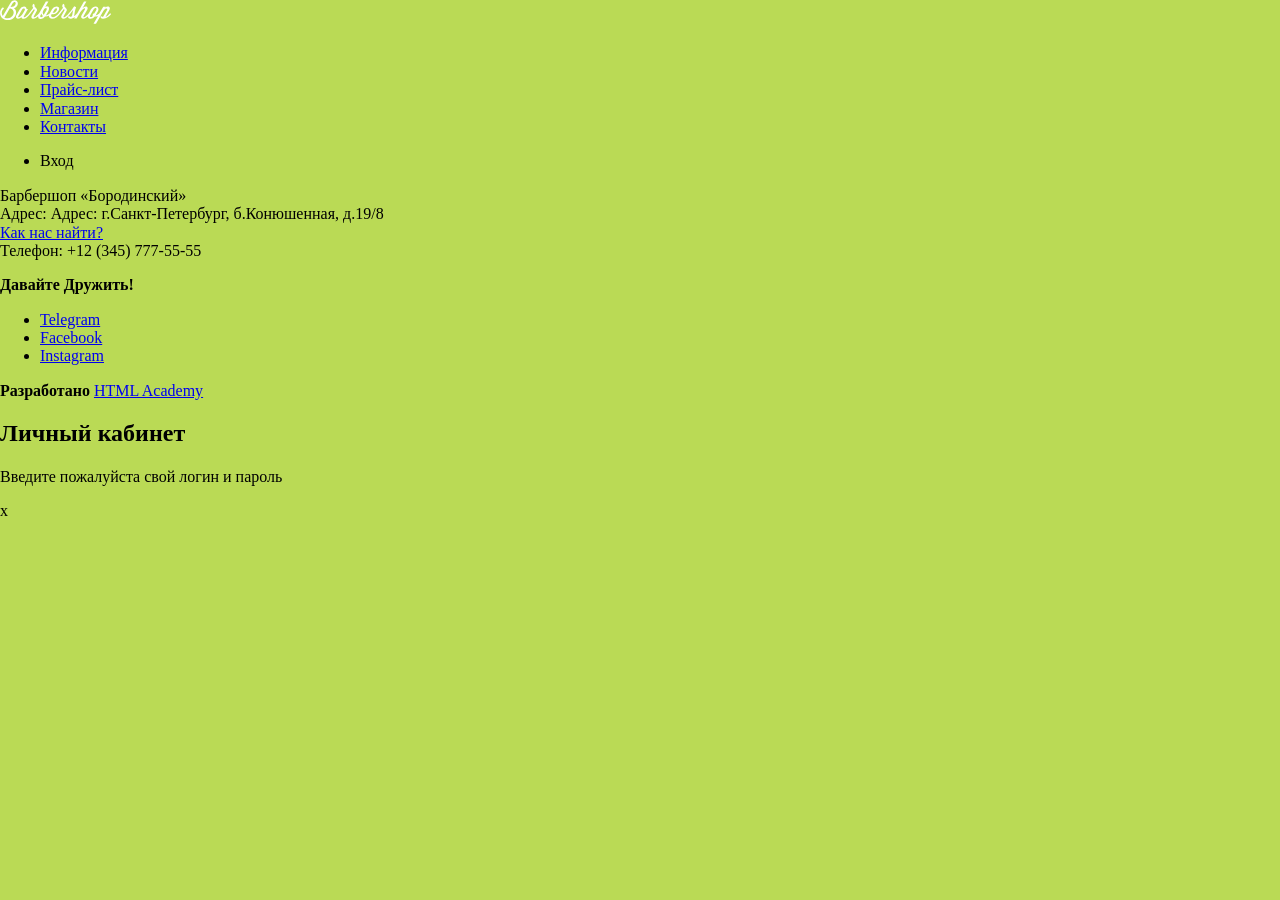
==== catalog-item.html @ aff57265 "Create catalog-item page: add main header & main footer" ====
<!DOCTYPE html>
<html lang="en">

<head>
  <meta charset="UTF-8">
  <meta name="viewport" content="width=device-width, initial-scale=1.0">
  <meta http-equiv="X-UA-Compatible" content="ie=edge">
  <title>Барбершоп Бородинский</title>
  <link rel="stylesheet" href="css/normalize.min.css">
  <link rel="stylesheet" href="css/style.css">
</head>

<body>
  <header class="main-header">
    <nav class="main-navigation">
      <a class="main-header-logo" href="index.html">
        <img src="img/logo.svg" width="111" height="24" alt="Логотип барбершопа «Бородинский»">
      </a>
      <ul class="site-navigation">
        <li>
          <a href="info.html">Информация</a>
        </li>
        <li>
          <a href="news.html">Новости</a>
        </li>
        <li>
          <a href="price.html">Прайс-лист</a>
        </li>
        <li>
          <a class="site-navigation-current" href="catalog.html">Магазин</a>
        </li>
        <li>
          <a href="contacts.html">Контакты</a>
        </li>
      </ul>
      <ul class="user-navigation">
        <li class="login-link">Вход</li>
      </ul>
    </nav>

  </header>

  <footer class="main-footer">
    <p class="footer-contacts">
      Барбершоп «Бородинский»
      <br> Адрес: Адрес: г.Санкт-Петербург, б.Конюшенная, д.19/8
      <br>
      <a href="map.html">Как нас найти?</a>
      <br> Телефон: +12 (345) 777-55-55
    </p>
    <div class="footer-social">
      <b>Давайте Дружить!</b>
      <ul>
        <li>
          <a class="social-button" href="#">Telegram</a>
        </li>
        <li>
          <a class="social-button" href="#">Facebook</a>
        </li>
        <li>
          <a class="social-button" href="#">Instagram</a>
        </li>
      </ul>
    </div>
    <p class="footer-copyright">
      <b>Разработано</b>
      <a class="button" href="https://htmlacademy.ru">HTML Academy</a>
    </p>
  </footer>

  <section class="modal modal-login">
    <h2>Личный кабинет</h2>
    <p>Введите пожалуйста свой логин и пароль</p>
    <!-- TODO form -->
    <span class="modal-close">x</span>
  </section>


</body>

</html>
---- css/style.css ----
body {
  background: #bada55;
}

.visually-hidden {
  display: none;
}
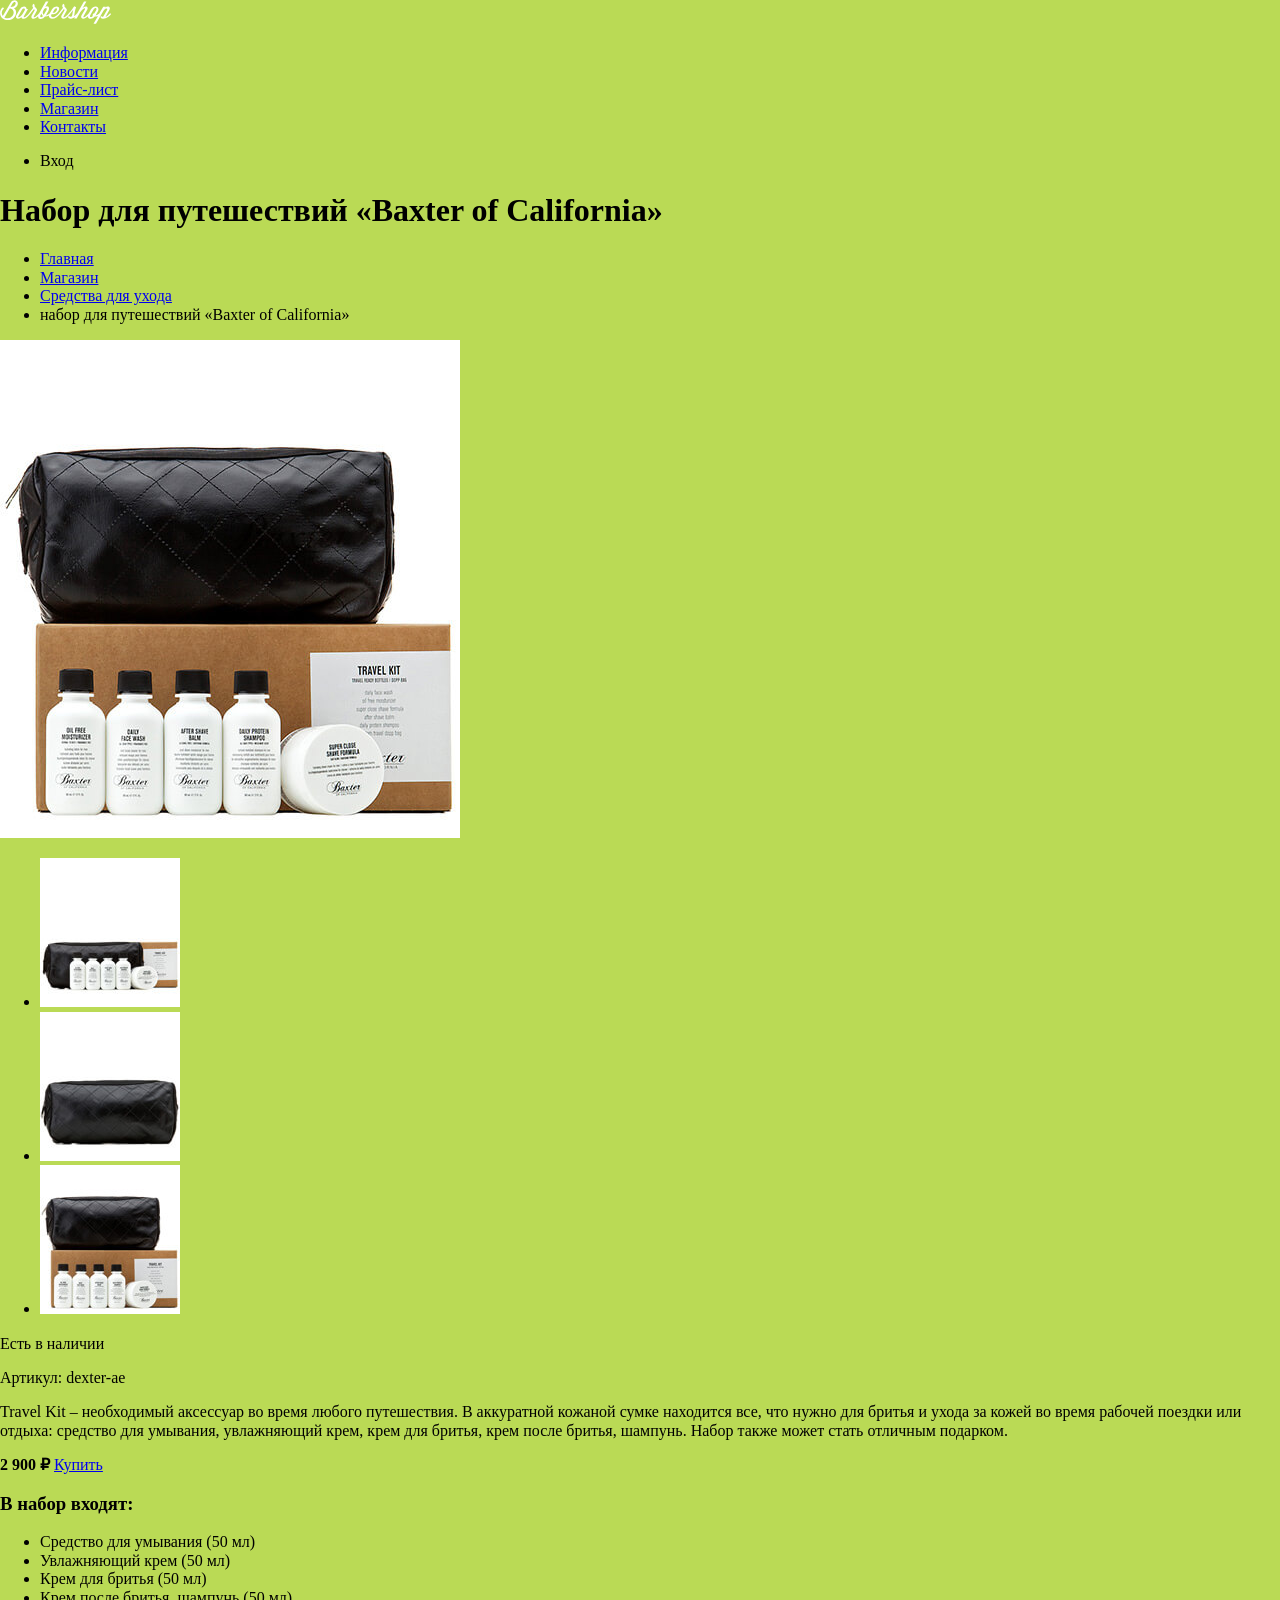
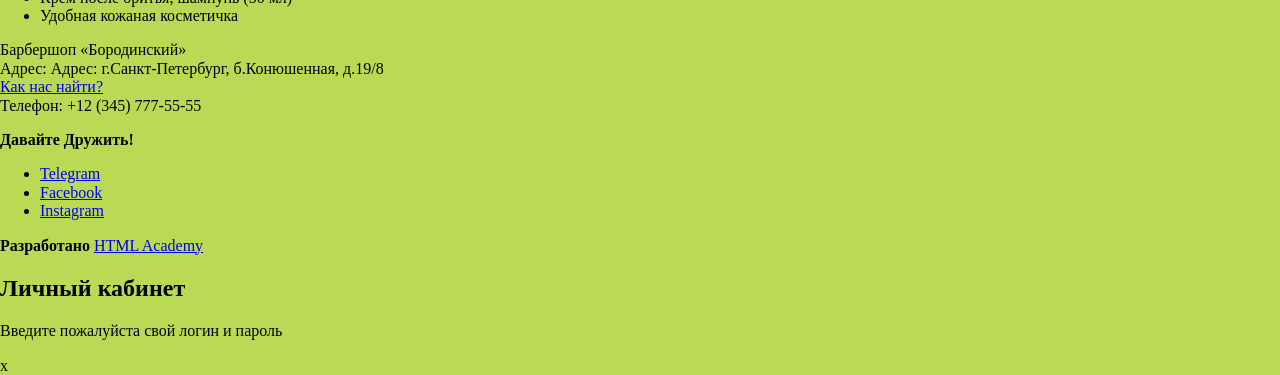
==== commit f310a905: "Create sections: breadcrumbs, product-photos, product-info" ====
--- a/catalog-item.html
+++ b/catalog-item.html
@@ -40,6 +40,63 @@
 
   </header>
 
+  <main class="container">
+    <h1 class="page-title">Набор для путешествий «Baxter of California»</h1>
+    <ul class="breadcrumbs">
+      <li>
+        <a href="index.html">Главная</a>
+      </li>
+      <li>
+        <a href="#">Магазин</a>
+      </li>
+      <li>
+        <a href="#">Средства для ухода</a>
+      </li>
+      <li class="breadcrumbs-current">
+        набор для путешествий «Baxter of California»
+      </li>
+    </ul>
+
+    <section class="product-photos">
+      <h2 class="visually-hidden">Изображения товара</h2>
+      <p class="product-photo-full">
+        <img src="img/product-big.jpg" width="460" height="498" alt="Фото всего набора">
+      </p>
+      <ul class="product-photo-preview">
+        <li>
+          <img src="img/product-small-1.jpg" width="140" height="149" alt="Фото анфас">
+        </li>
+        <li>
+          <img src="img/product-small-2.jpg" width="140" height="149" alt="Фото в профиль">
+        </li>
+        <li>
+          <img src="img/product-small-3.jpg" width="140" height="149" alt="Фото отдельной части">
+        </li>
+      </ul>
+    </section>
+
+    <section class="product-info">
+      <h2 class="visually-hidden">Описание товара</h2>
+      <p class="product-avalability">Есть в наличии</p>
+      <p class="product-articul">Артикул: dexter-ae</p>
+      <p class="product-text">Travel Kit – необходимый аксессуар во время любого путешествия. В аккуратной кожаной сумке находится все, что нужно
+        для бритья и ухода за кожей во время рабочей поездки или отдыха: средство для умывания, увлажняющий крем, крем для
+        бритья, крем после бритья, шампунь. Набор также может стать отличным подарком.</p>
+      <p class="product-price"></p>
+      <b>2 900 ₽</b>
+      <a class="button" href="#">Купить</a>
+      <h3>В набор входят:</h3>
+      <ul>
+        <li>Средство для умывания (50 мл)</li>
+        <li>Увлажняющий крем (50 мл)</li>
+        <li>Крем для бритья (50 мл)</li>
+        <li>Крем после бритья, шампунь (50 мл)</li>
+        <li>Удобная кожаная косметичка</li>
+      </ul>
+    </section>
+
+  </main>
+
   <footer class="main-footer">
     <p class="footer-contacts">
       Барбершоп «Бородинский»
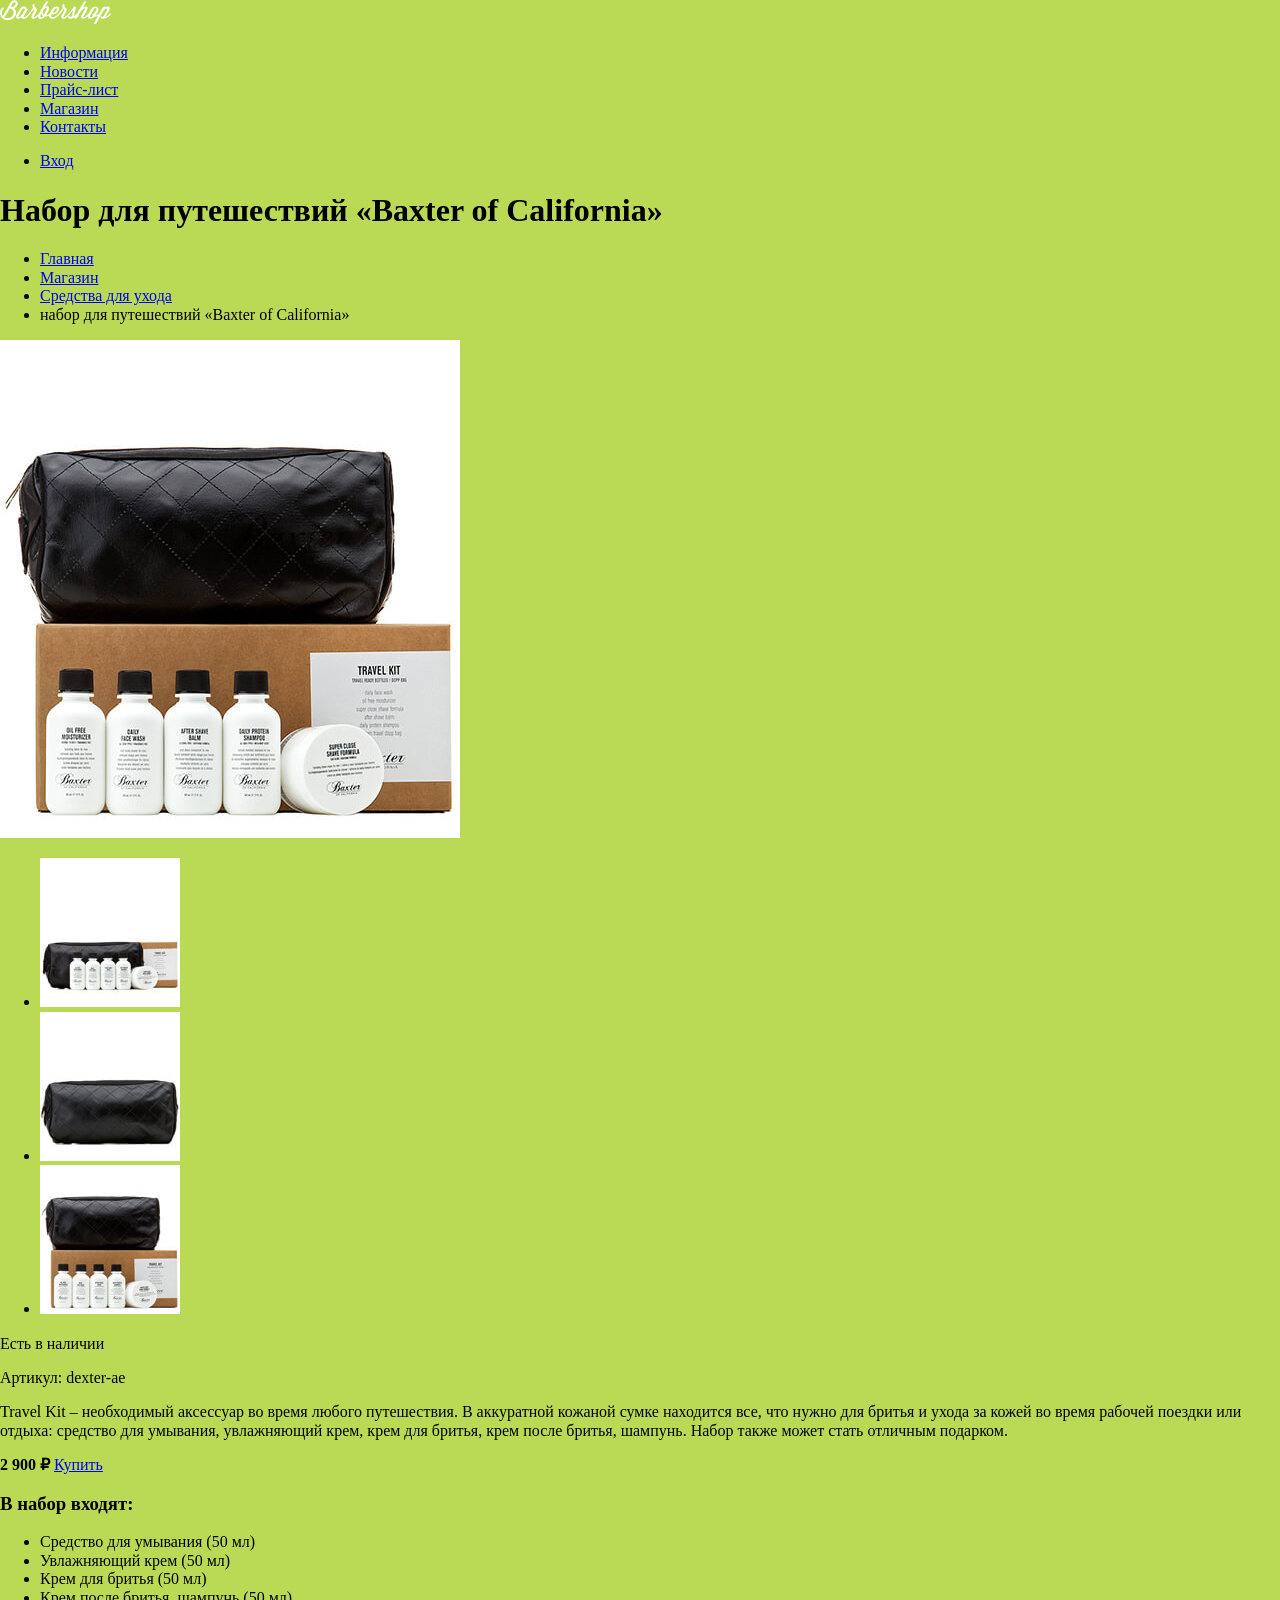
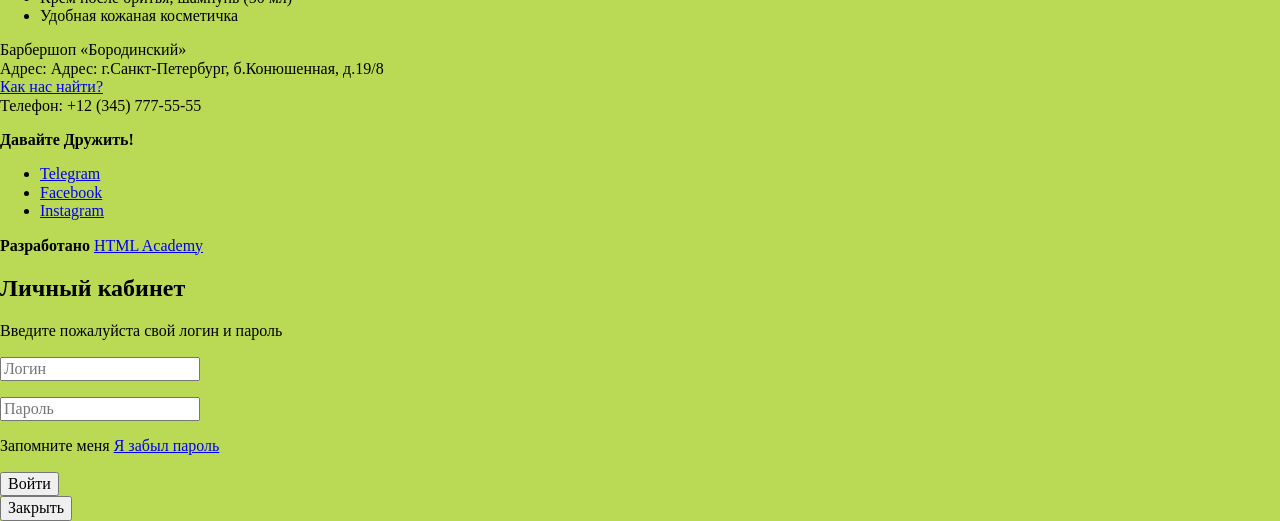
==== commit 7f6cf24f: "Create appointment-form, modal-login form Add user login-link, change modal-close button, change gal" ====
--- a/catalog-item.html
+++ b/catalog-item.html
@@ -34,7 +34,9 @@
         </li>
       </ul>
       <ul class="user-navigation">
-        <li class="login-link">Вход</li>
+        <li class="login-link">
+          <a href="login.html" class="login-link">Вход</a>
+        </li>
       </ul>
     </nav>
 
@@ -82,9 +84,10 @@
       <p class="product-text">Travel Kit – необходимый аксессуар во время любого путешествия. В аккуратной кожаной сумке находится все, что нужно
         для бритья и ухода за кожей во время рабочей поездки или отдыха: средство для умывания, увлажняющий крем, крем для
         бритья, крем после бритья, шампунь. Набор также может стать отличным подарком.</p>
-      <p class="product-price"></p>
-      <b>2 900 ₽</b>
-      <a class="button" href="#">Купить</a>
+      <p class="product-price">
+        <b>2 900 ₽</b>
+        <a class="button" href="#">Купить</a>
+      </p>
       <h3>В набор входят:</h3>
       <ul>
         <li>Средство для умывания (50 мл)</li>
@@ -128,8 +131,26 @@
   <section class="modal modal-login">
     <h2>Личный кабинет</h2>
     <p>Введите пожалуйста свой логин и пароль</p>
-    <!-- TODO form -->
-    <span class="modal-close">x</span>
+    <form class="login-form" action="https://echo.htmlacademy.ru" method="POST">
+      <p>
+        <label class="visually-hidden" for="user-login">Логин</label>
+        <input class="login-icon__user" id="user-login" type="text" name="login" placeholder="Логин">
+      </p>
+      <p>
+        <label class="visually-hidden" for="user-password">Пароль</label>
+        <input class="login-icon__password" id="user-password" type="password" name="password" placeholder="Пароль">
+      </p>
+      <p class="login-password__info">
+        <label class="login-checkbox">
+          <input class="visually-hidden" type="checkbox" name="remember">
+          <span class="checkbox-indicator"></span>
+          Запомните меня
+        </label>
+        <a class="restore" href="#">Я забыл пароль</a>
+      </p>
+      <button class="button" type="submit">Войти</button>
+    </form>
+    <button class="modal-close" type="button">Закрыть</button>
   </section>
 
 
--- a/css/style.css
+++ b/css/style.css
@@ -3,5 +3,12 @@
 }
 
 .visually-hidden {
-  display: none;
+  position: absolute;
+  width: 1px;
+  height: 1px;
+  margin: -1px;
+  padding: 0;
+  border: 0;
+  clip: rect(0 0 0 0);
+  overflow: hidden;
 }
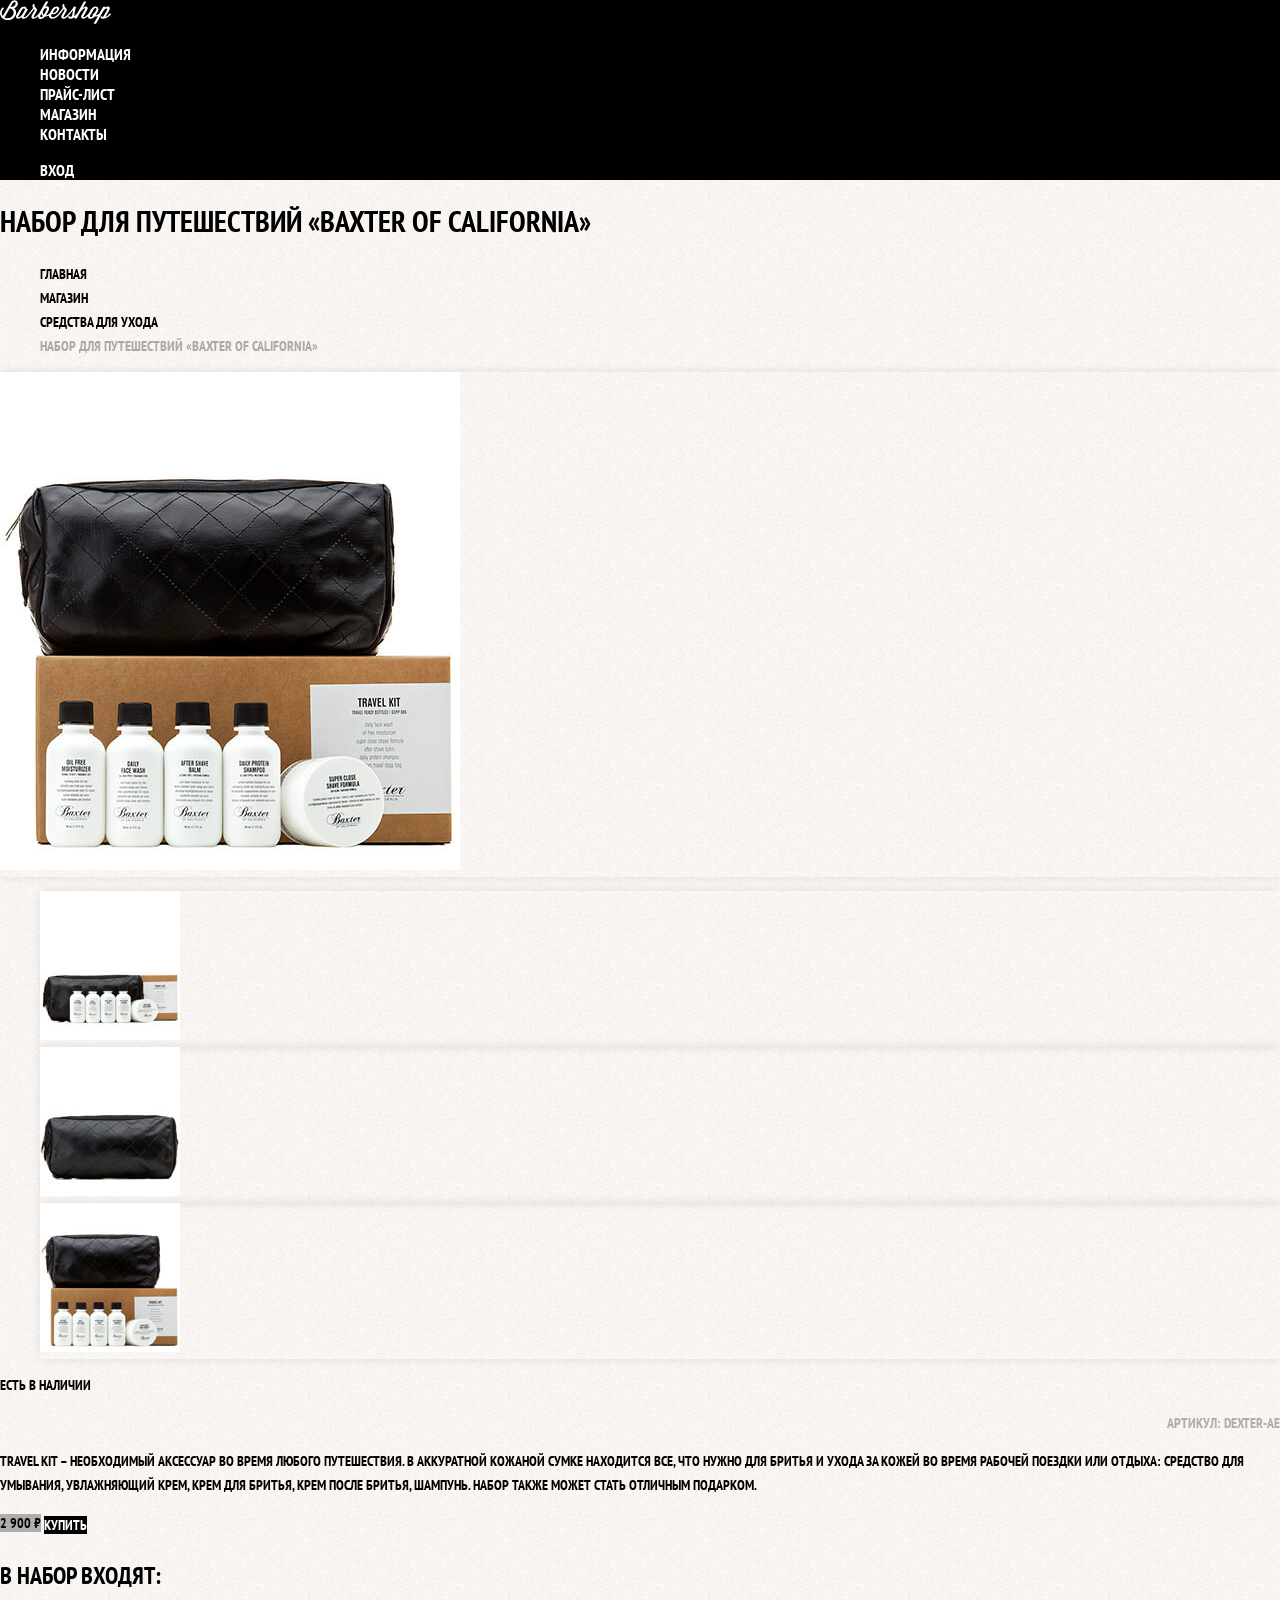
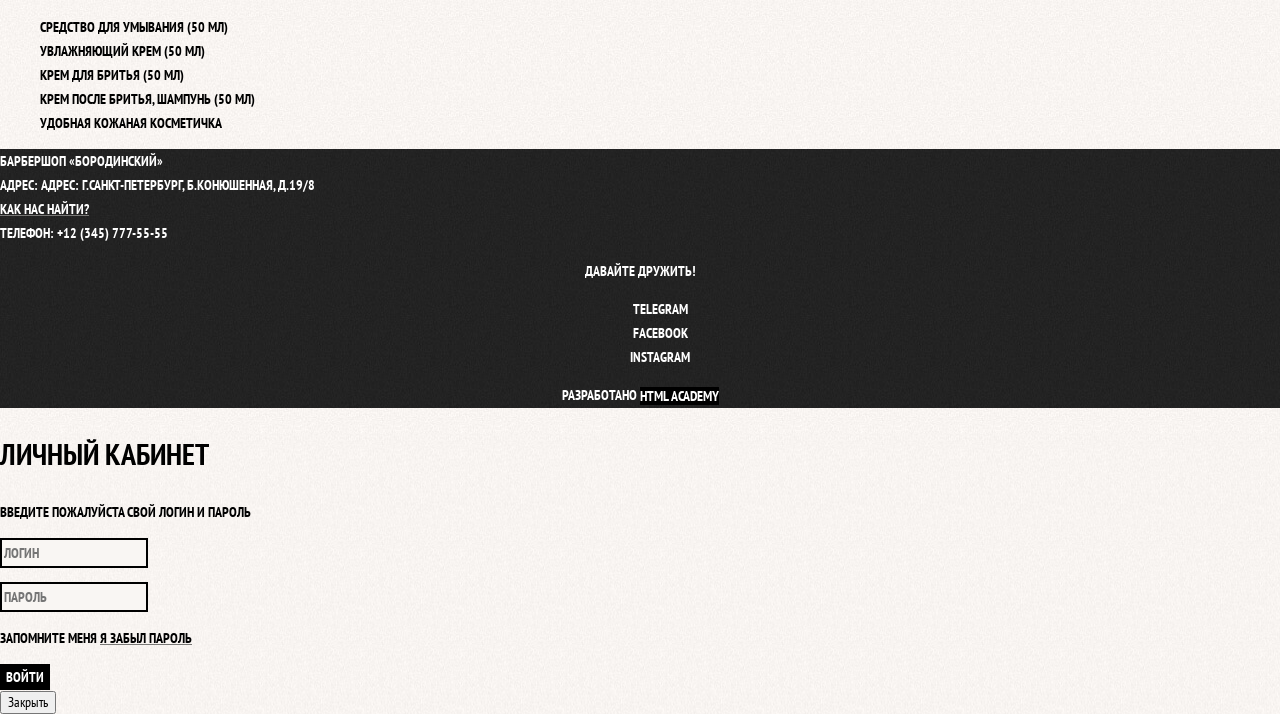
==== commit 1dfb384a: "Add style to item page: font, background" ====
--- a/catalog-item.html
+++ b/catalog-item.html
@@ -6,11 +6,12 @@
   <meta name="viewport" content="width=device-width, initial-scale=1.0">
   <meta http-equiv="X-UA-Compatible" content="ie=edge">
   <title>Барбершоп Бородинский</title>
+  <link href="https://fonts.googleapis.com/css?family=PT+Sans+Narrow:400,700&amp;subset=cyrillic" rel="stylesheet">
   <link rel="stylesheet" href="css/normalize.min.css">
   <link rel="stylesheet" href="css/style.css">
 </head>
 
-<body>
+<body class="inner-page">
   <header class="main-header">
     <nav class="main-navigation">
       <a class="main-header-logo" href="index.html">
@@ -61,10 +62,10 @@
 
     <section class="product-photos">
       <h2 class="visually-hidden">Изображения товара</h2>
-      <p class="product-photo-full">
+      <p class="product-photo__full">
         <img src="img/product-big.jpg" width="460" height="498" alt="Фото всего набора">
       </p>
-      <ul class="product-photo-preview">
+      <ul class="product-photo__preview">
         <li>
           <img src="img/product-small-1.jpg" width="140" height="149" alt="Фото анфас">
         </li>
--- a/css/style.css
+++ b/css/style.css
@@ -1,5 +1,342 @@
 body {
-  background: #bada55;
+  margin: 0;
+  padding: 0;
+  font-family: "PT Sans Narrow", Arial, sans-serif;
+  font-size: 14px;
+  line-height: 24px;
+  font-weight: 700;
+  color: #ffffff;
+  text-transform: uppercase;
+  background-color: #000000;
+  background-image: url(/img/bg.jpg);
+  background-position: top center;
+  background-repeat: no-repeat;
+}
+
+.inner-page {
+  color: #000000;
+
+  background-color: #f7f4f1;
+  background-image: url(/img/pattern-light.jpg);
+  background-position: 0 0;
+  background-repeat: repeat;
+}
+
+a {
+  text-decoration: none;
+}
+
+.button {
+  font: inherit;
+  text-align: center;
+  color: #ffffff;
+  vertical-align: middle;
+  text-transform: uppercase;
+  background-color: #000000;
+  border: none;
+}
+
+.button:hover,
+.button:focus,
+.button:active {
+  background-color: #663d15;
+}
+
+.main-navigation {
+  font-size: 16px;
+  line-height: 20px;
+  color: #ffffff;
+  background-color: #000000;
+}
+
+.site-navigation,
+.user-navigation {
+  list-style: none;
+}
+
+.site-navigation a,
+.user-navigation a {
+  color: #ffffff;
+}
+
+.site-navigation a:hover,
+.site-navigation a:focus,
+.user-navigation a:hover,
+.user-navigation a:focus {
+  background-color: #242424;
+}
+
+.features-list {
+  list-style: none;
+  color: #f7f4f1;
+}
+
+.feature-item {
+  text-align: center;
+}
+
+.feature-item h3 {
+  font-size: 30px;
+  line-height: 42px;
+}
+
+.index-column {
+  color: #000000;
+  background-color: #f7f4f1;
+  background-image: url(/img/pattern-light.jpg);
+  background-position: 0 0;
+  background-repeat: repeat;
+}
+
+.index-column h2 {
+  font-size: 30px;
+  line-height: 42px;
+}
+
+.news-list {
+  list-style: none;
+}
+
+.news-item {
+  text-transform: none;
+}
+
+.gallery-content {
+  background-color: #e5e5e5;
+  border: 7px solid #ffffff;
+}
+
+.appointment-item input {
+  font: inherit;
+  background-color: transparent;
+  border: 2px solid #000000;
+}
+
+.appointment-item input:focus {
+  border: 2px solid #663d15;
+}
+
+.page-title {
+  font-size: 30px;
+  line-height: 42px;
+}
+
+.breadcrumbs {
+  list-style: none;
+}
+
+.breadcrumbs a {
+  color: #000000;
+}
+
+.breadcrumbs a:hover,
+.breadcrumbs a:focus {
+  text-decoration: underline;
+}
+
+.breadcrumbs-current {
+  color: #aba9a7;
+}
+
+.filter fieldset {
+  border: none;
+}
+
+.filter legend {
+  font-size: 24px;
+  line-height: 30px;
+}
+
+.filter ul {
+  list-style: none;
+  line-height: 18px;
+}
+
+.filter input:hover + label,
+.filter input:focus + label {
+  color: #663d15;
+}
+
+.filter input:disabled + label {
+  color: #000000;
+  opacity: 0.5;
+}
+
+.catalog-list {
+  list-style: none;
+}
+
+.catalog-item {
+  background-color: #f7f7f7;
+  box-shadow: 0 0 10px rgba(0, 0, 0, 0.1);
+}
+
+.catalog-item:hover {
+  box-shadow: 0 0 10px rgba(0, 0, 0, 0.2);
+}
+
+.catalog-item a {
+  color: #000000;
+}
+
+.catalog-item h3 {
+  font-size: 14px;
+  line-height: 18px;
+}
+
+.catalog-category {
+  text-transform: none;
+}
+
+.catalog-item__price b {
+  font-size: 14px;
+  line-height: 18px;
+  text-align: center;
+  background-color: #e5e5e5;
+}
+
+.catalog-item__price .button {
+  color: #ffffff;
+  line-height: 20px;
+}
+
+.pagination-list {
+  list-style: none;
+}
+
+.pagination-item a {
+  color: #ffffff;
+  background-color: #000000;
+}
+
+.pagination-item a:hover,
+.pagination-item a:focus,
+.pagination-item a:active {
+  background-color: #663d15;
+}
+
+.pagination-item__current a {
+  color: #000000;
+  background-color: #ffffff;
+}
+
+.pagination-item__current a:hover,
+.pagination-item__current a:focus,
+.pagination-item__current a:active {
+  color: #000000;
+  background-color: #ffffff;
+}
+
+.product-photo__preview {
+  list-style: none;
+}
+
+.product-photo__preview li {
+  box-shadow: 0 0 10px rgba(0, 0, 0, 0.1);
+}
+
+.product-photo__full {
+  box-shadow: 0 0 10px rgba(0, 0, 0, 0.1);
+}
+
+.product-articul {
+  text-align: right;
+  color: #aeaeae;
+}
+
+.product-price b {
+  text-align: center;
+  background-color: #aeaeae;
+}
+
+.product-info h3 {
+  font-size: 24px;
+  line-height: 30px;
+}
+
+.product-info ul {
+  list-style: none;
+}
+
+.main-footer {
+  color: #ffffff;
+
+  background-color: #202020;
+  background-image: url(/img/pattern-dark.jpg);
+  background-position: 0 0;
+  background-repeat: repeat;
+}
+
+.footer-contacts a {
+  color: #ffffff;
+  text-decoration: underline;
+  text-decoration-color: #797876;
+}
+
+.footer-social {
+  text-align: center;
+}
+
+.footer-social ul {
+  list-style: none;
+}
+
+.social-button {
+  color: #ffffff;
+}
+
+.footer-copyright {
+  text-align: center;
+}
+
+.footer-copyright .button:hover,
+.footer-copyright .button:focus {
+  color: #000000;
+  background-color: #ffffff;
+}
+
+.modal {
+  color: #000000;
+
+  background-color: #f2efec;
+  background-image: url(/img/pattern-light.jpg);
+  background-position: 0, 0;
+  background-repeat: repeat;
+}
+
+.modal h2 {
+  font-size: 30px;
+  line-height: 42px;
+}
+
+.login-form input[type="text"],
+.login-form input[type="password"] {
+  font: inherit;
+  color: #000000;
+  text-transform: uppercase;
+
+  background-color: #f9f6f3;
+  border: 2px solid #000000;
+}
+
+.login-form input:focus {
+  border-color: #663d15;
+}
+
+.login-checkbox:hover,
+.login-checkbox:focus {
+  color: #663d15;
+}
+
+.restore {
+  color: #000000;
+  text-decoration: underline;
+  text-decoration-color: #797876;
+}
+
+.restore:hover,
+.restore:focus {
+  text-decoration: none;
 }
 
 .visually-hidden {
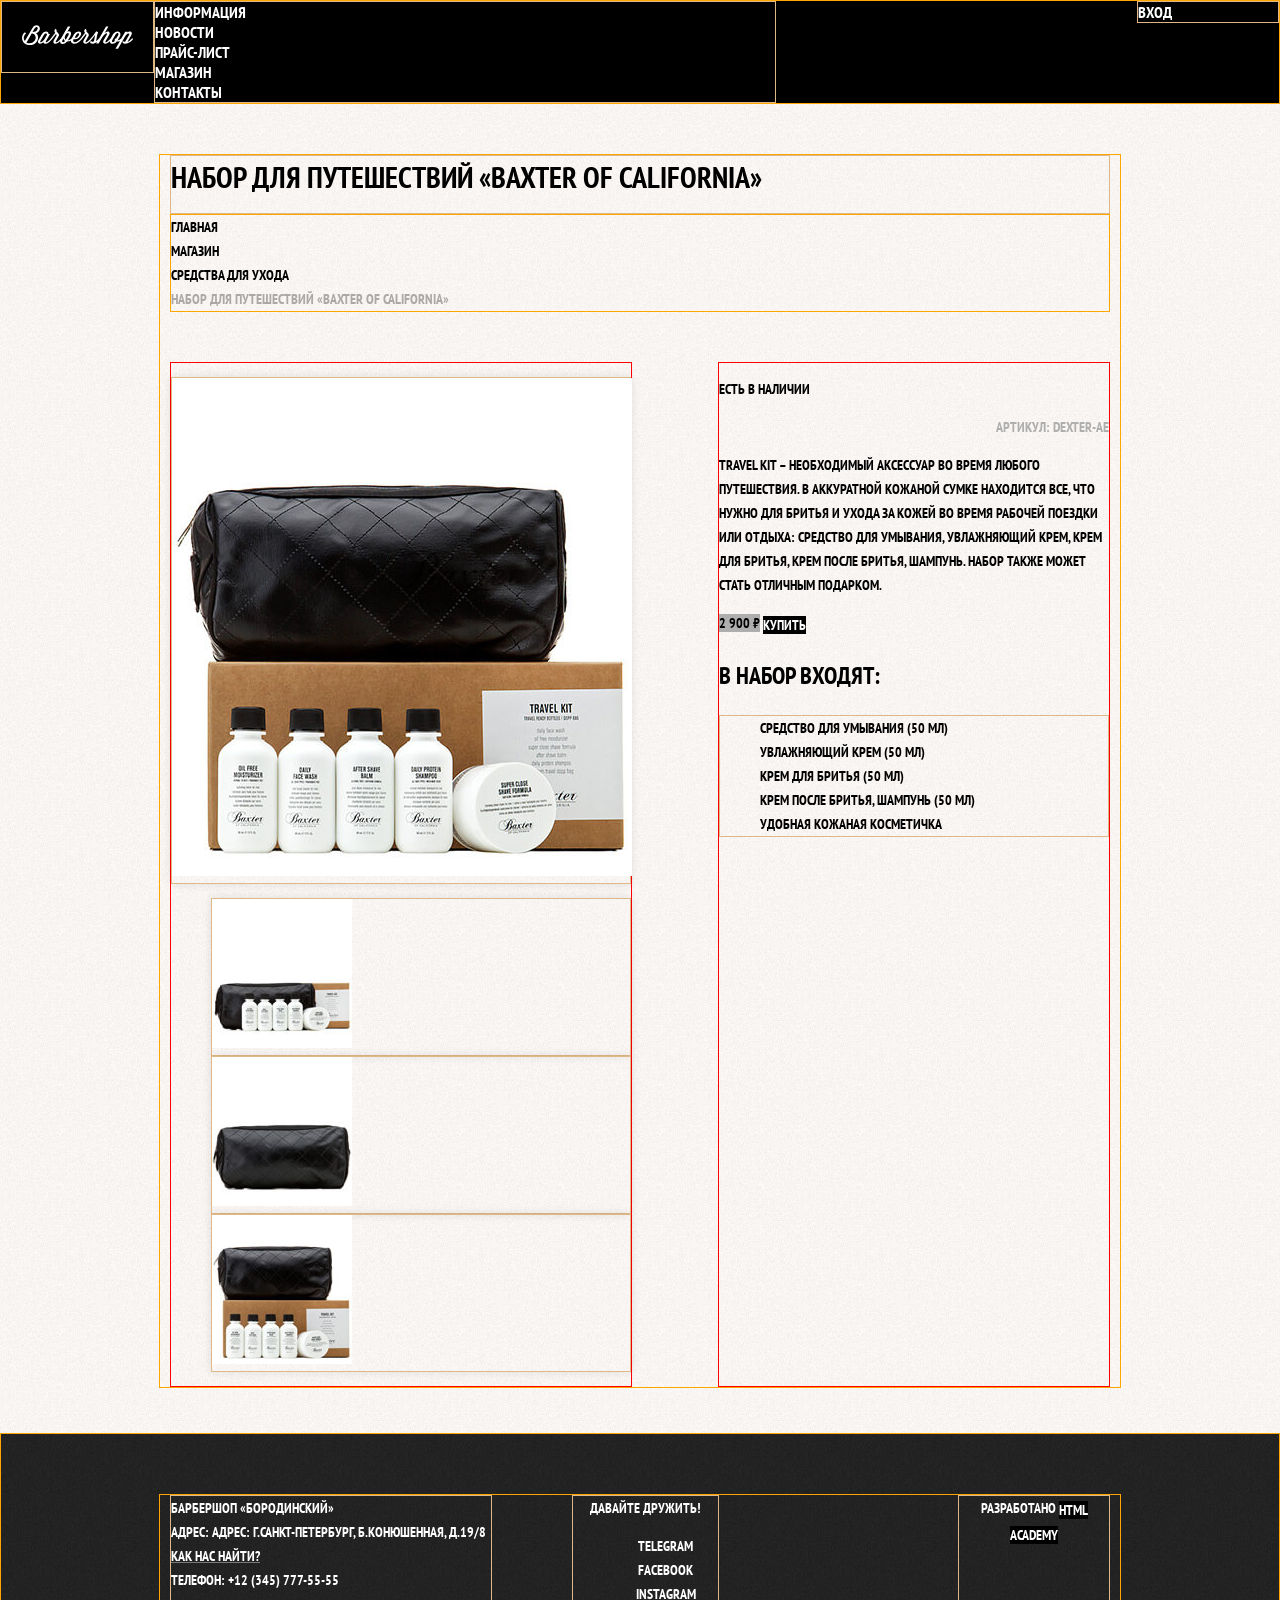
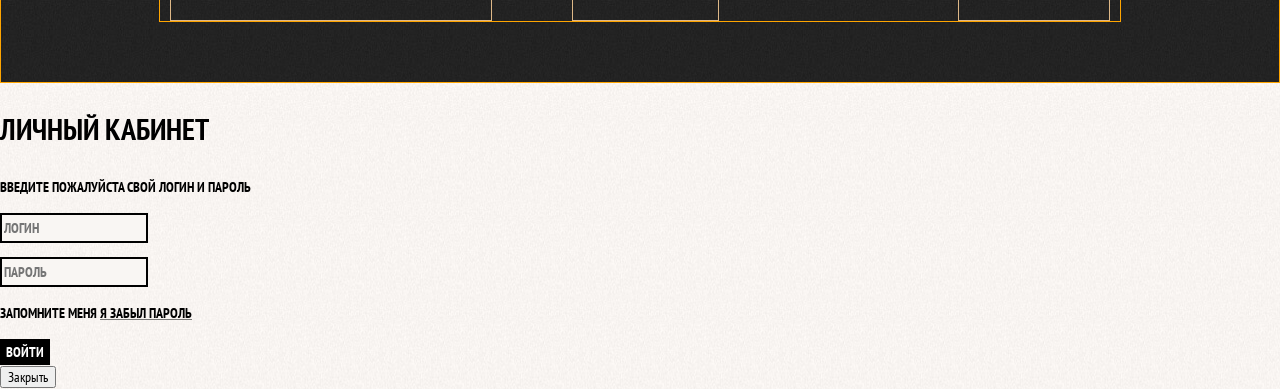
==== commit 3171ef2a: "Add markup big blocks to catalog-item page -> use flex" ====
--- a/catalog-item.html
+++ b/catalog-item.html
@@ -60,73 +60,78 @@
       </li>
     </ul>
 
-    <section class="product-photos">
-      <h2 class="visually-hidden">Изображения товара</h2>
-      <p class="product-photo__full">
-        <img src="img/product-big.jpg" width="460" height="498" alt="Фото всего набора">
-      </p>
-      <ul class="product-photo__preview">
-        <li>
-          <img src="img/product-small-1.jpg" width="140" height="149" alt="Фото анфас">
-        </li>
-        <li>
-          <img src="img/product-small-2.jpg" width="140" height="149" alt="Фото в профиль">
-        </li>
-        <li>
-          <img src="img/product-small-3.jpg" width="140" height="149" alt="Фото отдельной части">
-        </li>
-      </ul>
-    </section>
+    <div class="catalog-columns">
+      <section class="product-photos">
+        <h2 class="visually-hidden">Изображения товара</h2>
+        <p class="product-photo__full">
+          <img src="img/product-big.jpg" width="460" height="498" alt="Фото всего набора">
+        </p>
+        <ul class="product-photo__preview">
+          <li>
+            <img src="img/product-small-1.jpg" width="140" height="149" alt="Фото анфас">
+          </li>
+          <li>
+            <img src="img/product-small-2.jpg" width="140" height="149" alt="Фото в профиль">
+          </li>
+          <li>
+            <img src="img/product-small-3.jpg" width="140" height="149" alt="Фото отдельной части">
+          </li>
+        </ul>
+      </section>
+  
+      <section class="product-info">
+        <h2 class="visually-hidden">Описание товара</h2>
+        <p class="product-avalability">Есть в наличии</p>
+        <p class="product-articul">Артикул: dexter-ae</p>
+        <p class="product-text">Travel Kit – необходимый аксессуар во время любого путешествия. В аккуратной кожаной сумке находится все, что нужно
+          для бритья и ухода за кожей во время рабочей поездки или отдыха: средство для умывания, увлажняющий крем, крем для
+          бритья, крем после бритья, шампунь. Набор также может стать отличным подарком.</p>
+        <p class="product-price">
+          <b>2 900 ₽</b>
+          <a class="button" href="#">Купить</a>
+        </p>
+        <h3>В набор входят:</h3>
+        <ul>
+          <li>Средство для умывания (50 мл)</li>
+          <li>Увлажняющий крем (50 мл)</li>
+          <li>Крем для бритья (50 мл)</li>
+          <li>Крем после бритья, шампунь (50 мл)</li>
+          <li>Удобная кожаная косметичка</li>
+        </ul>
+      </section>
+    </div>
 
-    <section class="product-info">
-      <h2 class="visually-hidden">Описание товара</h2>
-      <p class="product-avalability">Есть в наличии</p>
-      <p class="product-articul">Артикул: dexter-ae</p>
-      <p class="product-text">Travel Kit – необходимый аксессуар во время любого путешествия. В аккуратной кожаной сумке находится все, что нужно
-        для бритья и ухода за кожей во время рабочей поездки или отдыха: средство для умывания, увлажняющий крем, крем для
-        бритья, крем после бритья, шампунь. Набор также может стать отличным подарком.</p>
-      <p class="product-price">
-        <b>2 900 ₽</b>
-        <a class="button" href="#">Купить</a>
-      </p>
-      <h3>В набор входят:</h3>
-      <ul>
-        <li>Средство для умывания (50 мл)</li>
-        <li>Увлажняющий крем (50 мл)</li>
-        <li>Крем для бритья (50 мл)</li>
-        <li>Крем после бритья, шампунь (50 мл)</li>
-        <li>Удобная кожаная косметичка</li>
-      </ul>
-    </section>
 
   </main>
 
   <footer class="main-footer">
-    <p class="footer-contacts">
-      Барбершоп «Бородинский»
-      <br> Адрес: Адрес: г.Санкт-Петербург, б.Конюшенная, д.19/8
-      <br>
-      <a href="map.html">Как нас найти?</a>
-      <br> Телефон: +12 (345) 777-55-55
-    </p>
-    <div class="footer-social">
-      <b>Давайте Дружить!</b>
-      <ul>
-        <li>
-          <a class="social-button" href="#">Telegram</a>
-        </li>
-        <li>
-          <a class="social-button" href="#">Facebook</a>
-        </li>
-        <li>
-          <a class="social-button" href="#">Instagram</a>
-        </li>
-      </ul>
+    <div class="container">
+      <p class="footer-contacts">
+        Барбершоп «Бородинский»
+        <br> Адрес: Адрес: г.Санкт-Петербург, б.Конюшенная, д.19/8
+        <br>
+        <a href="map.html">Как нас найти?</a>
+        <br> Телефон: +12 (345) 777-55-55
+      </p>
+      <div class="footer-social">
+        <b>Давайте Дружить!</b>
+        <ul>
+          <li>
+            <a class="social-button" href="#">Telegram</a>
+          </li>
+          <li>
+            <a class="social-button" href="#">Facebook</a>
+          </li>
+          <li>
+            <a class="social-button" href="#">Instagram</a>
+          </li>
+        </ul>
+      </div>
+      <p class="footer-copyright">
+        <b>Разработано</b>
+        <a class="button" href="https://htmlacademy.ru">HTML Academy</a>
+      </p>
     </div>
-    <p class="footer-copyright">
-      <b>Разработано</b>
-      <a class="button" href="https://htmlacademy.ru">HTML Academy</a>
-    </p>
   </footer>
 
   <section class="modal modal-login">
--- a/css/style.css
+++ b/css/style.css
@@ -42,16 +42,81 @@
   background-color: #663d15;
 }
 
+.container {
+  border: 1px solid orange;
+  width: 940px;
+  margin: 0 auto;
+  padding: 0 10px;
+}
+
+.main-header {
+  border: 1px solid orange;
+  margin-bottom: 75px;
+}
+
+.inner-page .main-header {
+  margin-bottom: 50px;
+  background-color: #000000;
+}
+
 .main-navigation {
+  display: flex;
+  flex-direction: column;
+  align-items: center;
+
   font-size: 16px;
   line-height: 20px;
   color: #ffffff;
+}
+
+.inner-page .main-navigation {
+  flex-direction: row;
+  align-items: start;
+}
+
+.main-header-logo {
+  border: 1px solid burlywood;
+  order: 2;
+  width: 368px;
+  height: 153px;
+}
+
+.inner-page .main-header-logo {
+  order: 0;
+  width: 111px;
+  height: 24px;
+  padding: 23px 20px;
+}
+
+.main-navigation__wrapper {
+  border: 1px solid pink;
+  width: 100%;
+  margin-bottom: 60px;
   background-color: #000000;
 }
 
-.site-navigation,
+.main-navigation__wrapper .container {
+  display: flex;
+  justify-content: space-between;
+}
+
+.site-navigation {
+  border: 1px solid burlywood;
+  width: 620px;
+  margin: 0;
+  padding: 0;
+  list-style: none;
+}
 .user-navigation {
-  list-style: none;
+  border: 1px solid burlywood;
+  width: 140px;
+  margin: 0;
+  padding: 0;
+  list-style: none;
+}
+
+.inner-page .user-navigation {
+  margin-left: auto;
 }
 
 .site-navigation a,
@@ -66,12 +131,22 @@
   background-color: #242424;
 }
 
+.features {
+  margin-bottom: 80px;
+}
+
 .features-list {
+  border: 1px solid greenyellow;
+  display: flex;
+  margin: 0;
+  padding: 0;
   list-style: none;
   color: #f7f4f1;
 }
 
 .feature-item {
+  border: 1px solid burlywood;
+  width: 300px;
   text-align: center;
 }
 
@@ -81,6 +156,11 @@
 }
 
 .index-column {
+  border: 1px solid red;
+  display: flex;
+  justify-content: space-between;
+  padding: 50px 80px;
+  margin-bottom: 35px;
   color: #000000;
   background-color: #f7f4f1;
   background-image: url(/img/pattern-light.jpg);
@@ -93,17 +173,37 @@
   line-height: 42px;
 }
 
+.news {
+  border: 1px solid burlywood;
+  width: 380px;
+}
+
 .news-list {
   list-style: none;
 }
 
 .news-item {
   text-transform: none;
+}
+
+.gallery {
+  border: 1px solid burlywood;
+  width: 300px;
 }
 
 .gallery-content {
   background-color: #e5e5e5;
   border: 7px solid #ffffff;
+}
+
+.contacts {
+  border: 1px solid burlywood;
+  width: 380px;
+}
+
+.appointment {
+  border: 1px solid burlywood;
+  width: 300px;
 }
 
 .appointment-item input {
@@ -117,11 +217,19 @@
 }
 
 .page-title {
+  border: 1px solid burlywood;
+  margin: 0;
+  padding: 0;
+  padding-bottom: 15px;
   font-size: 30px;
   line-height: 42px;
 }
 
 .breadcrumbs {
+  border: 1px solid orange;
+  margin: 0;
+  margin-bottom: 50px;
+  padding: 0;
   list-style: none;
 }
 
@@ -138,13 +246,28 @@
   color: #aba9a7;
 }
 
+.catalog-columns {
+  display: flex;
+  justify-content: space-between;
+}
+
+.filters {
+  border: 1px solid orange;
+  width: 180px;
+}
+
 .filter fieldset {
   border: none;
 }
 
 .filter legend {
+  border: 1px solid burlywood;
   font-size: 24px;
   line-height: 30px;
+}
+
+.filter-option {
+  border: 1px solid burlywood;
 }
 
 .filter ul {
@@ -162,13 +285,31 @@
   opacity: 0.5;
 }
 
+.catalog {
+  border: 1px solid orange;
+  width: 700px;
+}
+
 .catalog-list {
+  display: flex;
+  flex-wrap: wrap;
+  margin: 0;
+  margin-bottom: 25px;
+  padding: 0;
   list-style: none;
 }
 
 .catalog-item {
+  /* border: 1px solid orange; */
+  width: 220px;
+  margin-bottom: 20px;
+  margin-right: 20px;
   background-color: #f7f7f7;
   box-shadow: 0 0 10px rgba(0, 0, 0, 0.1);
+}
+
+.catalog-item:nth-child(3n) {
+  margin-right: 0;
 }
 
 .catalog-item:hover {
@@ -201,6 +342,9 @@
 }
 
 .pagination-list {
+  border: 1px solid orange;
+  margin: 0;
+  padding: 0;
   list-style: none;
 }
 
@@ -227,15 +371,22 @@
   background-color: #ffffff;
 }
 
+.product-photos {
+  border: 1px solid red;
+  width: 460px;
+}
+
 .product-photo__preview {
   list-style: none;
 }
 
 .product-photo__preview li {
+  border: 1px solid burlywood;
   box-shadow: 0 0 10px rgba(0, 0, 0, 0.1);
 }
 
 .product-photo__full {
+  border: 1px solid burlywood;
   box-shadow: 0 0 10px rgba(0, 0, 0, 0.1);
 }
 
@@ -249,16 +400,25 @@
   background-color: #aeaeae;
 }
 
+.product-info {
+  border: 1px solid red;
+  width: 390px;
+}
+
 .product-info h3 {
   font-size: 24px;
   line-height: 30px;
 }
 
 .product-info ul {
+  border: 1px solid burlywood;
   list-style: none;
 }
 
 .main-footer {
+  border: 1px solid orange;
+  padding: 60px 0;
+  margin-top: 65px;
   color: #ffffff;
 
   background-color: #202020;
@@ -267,6 +427,21 @@
   background-repeat: repeat;
 }
 
+.inner-page .main-footer {
+  margin-top: 45px;
+}
+
+.main-footer .container {
+  display: flex;
+}
+
+.footer-contacts {
+  border: 1px solid burlywood;
+  margin: 0;
+  margin-right: 80px;
+  width: 320px;
+}
+
 .footer-contacts a {
   color: #ffffff;
   text-decoration: underline;
@@ -274,7 +449,9 @@
 }
 
 .footer-social {
+  border: 1px solid burlywood;
   text-align: center;
+  width: 145px;
 }
 
 .footer-social ul {
@@ -286,7 +463,11 @@
 }
 
 .footer-copyright {
+  border: 1px solid burlywood;
+  margin: 0;
+  margin-left: auto;
   text-align: center;
+  width: 150px;
 }
 
 .footer-copyright .button:hover,
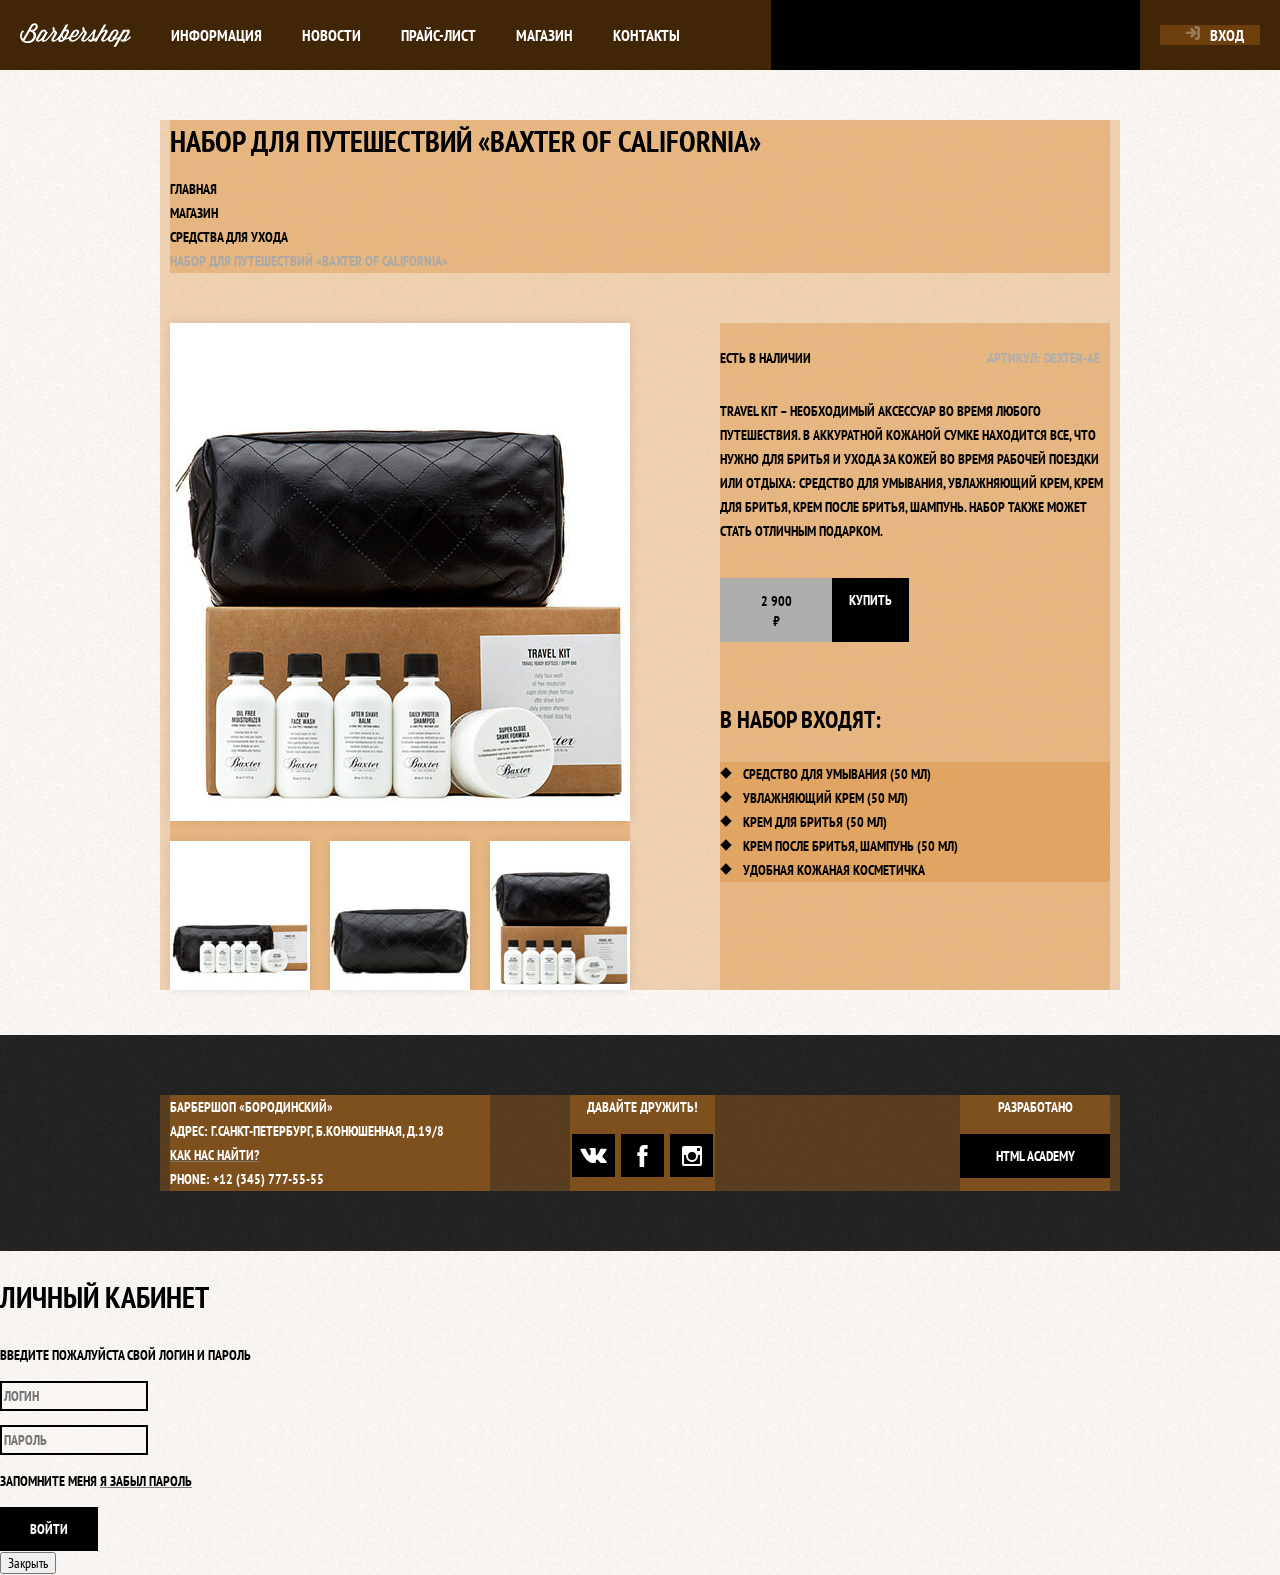
==== commit 36e106b5: "Complete markup catalog-item page" ====
--- a/catalog-item.html
+++ b/catalog-item.html
@@ -35,8 +35,8 @@
         </li>
       </ul>
       <ul class="user-navigation">
-        <li class="login-link">
-          <a href="login.html" class="login-link">Вход</a>
+        <li>
+          <a class="login-link" href="login.html">Вход</a>
         </li>
       </ul>
     </nav>
@@ -81,8 +81,10 @@
   
       <section class="product-info">
         <h2 class="visually-hidden">Описание товара</h2>
-        <p class="product-avalability">Есть в наличии</p>
-        <p class="product-articul">Артикул: dexter-ae</p>
+        <div class="product-description">
+          <p class="product-avalability">Есть в наличии</p>
+          <p class="product-article">Артикул: dexter-ae</p>
+        </div>
         <p class="product-text">Travel Kit – необходимый аксессуар во время любого путешествия. В аккуратной кожаной сумке находится все, что нужно
           для бритья и ухода за кожей во время рабочей поездки или отдыха: средство для умывания, увлажняющий крем, крем для
           бритья, крем после бритья, шампунь. Набор также может стать отличным подарком.</p>
@@ -108,22 +110,31 @@
     <div class="container">
       <p class="footer-contacts">
         Барбершоп «Бородинский»
-        <br> Адрес: Адрес: г.Санкт-Петербург, б.Конюшенная, д.19/8
+        <br> Адрес: г.Санкт-Петербург, б.Конюшенная, д.19/8
         <br>
         <a href="map.html">Как нас найти?</a>
-        <br> Телефон: +12 (345) 777-55-55
+        <br> Phone: +12 (345) 777-55-55
       </p>
       <div class="footer-social">
-        <b>Давайте Дружить!</b>
+        <b>Давайте дружить!</b>
         <ul>
           <li>
-            <a class="social-button" href="#">Telegram</a>
+            <a class="social-button" href="#">
+              <span class="visually-hidden">Вконтакте</span>
+              <svg xmlns="http://www.w3.org/2000/svg" width="27" height="15" viewBox="0 0 26.14 14.91"><path d="M26 13.47l-.09-.17a13.55 13.55 0 0 0-2.6-3q-.87-.83-1.1-1.12A1 1 0 0 1 22 8a10.27 10.27 0 0 1 1.22-1.78l.88-1.16q2.35-3.13 2-4L26 .94a.8.8 0 0 0-.4-.22 2.14 2.14 0 0 0-.87 0h-3.92a.51.51 0 0 0-.27 0h-.3a.6.6 0 0 0-.15.14.93.93 0 0 0-.14.24 22.22 22.22 0 0 1-1.46 3.06q-.5.84-.93 1.46a7 7 0 0 1-.71.91 4.94 4.94 0 0 1-.52.47q-.23.18-.35.15l-.23-.05a.9.9 0 0 1-.31-.33 1.49 1.49 0 0 1-.16-.53V1.6a3.14 3.14 0 0 0 0-.62 2.12 2.12 0 0 0-.14-.44.73.73 0 0 0-.28-.33 1.57 1.57 0 0 0-.46-.18A9 9 0 0 0 12.57 0a8.93 8.93 0 0 0-3.25.33 1.83 1.83 0 0 0-.52.41q-.25.3-.07.33a1.67 1.67 0 0 1 1.16.59l.08.16a2.6 2.6 0 0 1 .19.63 6.32 6.32 0 0 1 .12 1 10.59 10.59 0 0 1 0 1.7q-.07.71-.13 1.1a2.21 2.21 0 0 1-.18.64 2.69 2.69 0 0 1-.16.3l-.07.07a1 1 0 0 1-.37.07.86.86 0 0 1-.46-.19 3.27 3.27 0 0 1-.56-.52 7 7 0 0 1-.66-.93q-.37-.6-.76-1.42l-.22-.39q-.2-.38-.56-1.11t-.62-1.43A.9.9 0 0 0 5.2.9h-.07a.93.93 0 0 0-.22-.16A1.44 1.44 0 0 0 4.6.65L.87.68A1 1 0 0 0 .1.94L0 1a.44.44 0 0 0 0 .22 1.08 1.08 0 0 0 .08.37Q.9 3.53 1.86 5.31t1.66 2.87Q4.23 9.27 5 10.24t1 1.24l.37.41.34.33a8.06 8.06 0 0 0 1 .78 16.34 16.34 0 0 0 1.4.9 7.6 7.6 0 0 0 1.79.72 6.19 6.19 0 0 0 2 .22h1.57a1.08 1.08 0 0 0 .72-.3l.05-.07a.9.9 0 0 0 .1-.25 1.38 1.38 0 0 0 0-.37 4.48 4.48 0 0 1 .09-1.05 2.77 2.77 0 0 1 .23-.71 1.74 1.74 0 0 1 .29-.4 1.19 1.19 0 0 1 .23-.2h.11a.86.86 0 0 1 .77.21 4.52 4.52 0 0 1 .83.79q.39.47.93 1.05a6.41 6.41 0 0 0 1 .87l.27.16a3.31 3.31 0 0 0 .71.3 1.53 1.53 0 0 0 .76.07l3.48-.05a1.58 1.58 0 0 0 .8-.17.68.68 0 0 0 .34-.37 1.06 1.06 0 0 0 0-.46 1.71 1.71 0 0 0-.1-.36z" fill="#fff"/></svg>
+            </a>
           </li>
           <li>
-            <a class="social-button" href="#">Facebook</a>
+            <a class="social-button" href="#">
+              <span class="visually-hidden">Фейсбук</span>
+              <svg xmlns="http://www.w3.org/2000/svg" width="19" height="22" viewBox="0 0 10.15 21.74"><path d="M3.34 1.12A4.77 4.77 0 0 1 6.53 0h3.61v3.81H7.81a1.07 1.07 0 0 0-1.09.83v2.55h3.42c-.08 1.23-.24 2.45-.41 3.67h-3v10.87H2.21V10.86H0V7.21h2.19V3.66a3.83 3.83 0 0 1 1.15-2.54z" fill="#fff"/></svg>
+            </a>
           </li>
           <li>
-            <a class="social-button" href="#">Instagram</a>
+            <a class="social-button" href="#">
+              <span class="visually-hidden">Инстаграм</span>
+              <svg xmlns="http://www.w3.org/2000/svg" width="20" height="20" viewBox="0 0 20 20"><path d="M18 0H2a2 2 0 0 0-2 2v16a2 2 0 0 0 2 2h16a2 2 0 0 0 2-2V2a2 2 0 0 0-2-2zm-8 6a4 4 0 1 1-4 4 4 4 0 0 1 4-4zM2.5 18a.47.47 0 0 1-.5-.5V9h2.1a3.4 3.4 0 0 0-.1 1 6 6 0 1 0 12 0 3.4 3.4 0 0 0-.1-1H18v8.5a.47.47 0 0 1-.5.5zM18 4.5a.47.47 0 0 1-.5.5h-2a.47.47 0 0 1-.5-.5v-2a.47.47 0 0 1 .5-.5h2a.47.47 0 0 1 .5.5z" fill="#fff"/></svg>
+            </a>
           </li>
         </ul>
       </div>
--- a/css/style.css
+++ b/css/style.css
@@ -13,6 +13,30 @@
   background-repeat: no-repeat;
 }
 
+a {
+  text-decoration: none;
+}
+
+img {
+  width: 100%;
+  height: auto;
+}
+
+.visually-hidden:not(:focus):not(:active),
+input[type="checkbox"].visually-hidden,
+input[type="radio"].visually-hidden {
+  position: absolute;
+  width: 1px;
+  height: 1px;
+  margin: -1px;
+  padding: 0;
+  border: 0;
+  white-space: nowrap;
+  clip-path: inset(100%);
+  clip: rect(0 0 0 0);
+  overflow: hidden;
+}
+
 .inner-page {
   color: #000000;
 
@@ -22,11 +46,10 @@
   background-repeat: repeat;
 }
 
-a {
-  text-decoration: none;
-}
-
 .button {
+  display: inline-block;
+  padding: 10px 30px;
+  margin-right: 16px;
   font: inherit;
   text-align: center;
   color: #ffffff;
@@ -42,15 +65,22 @@
   background-color: #663d15;
 }
 
+.button.disabled,
+.button:disabled {
+  cursor: default;
+  opacity: 0.5;
+  background-color: #000000;
+}
+
 .container {
-  border: 1px solid orange;
+  background-color: rgba(212, 124, 24, 0.3);
   width: 940px;
   margin: 0 auto;
   padding: 0 10px;
 }
 
 .main-header {
-  border: 1px solid orange;
+  background-color: rgba(212, 124, 24, 0.3);
   margin-bottom: 75px;
 }
 
@@ -75,7 +105,7 @@
 }
 
 .main-header-logo {
-  border: 1px solid burlywood;
+  background-color: rgba(212, 124, 24, 0.3);
   order: 2;
   width: 368px;
   height: 153px;
@@ -89,7 +119,7 @@
 }
 
 .main-navigation__wrapper {
-  border: 1px solid pink;
+  background-color: rgba(212, 124, 24, 0.3);
   width: 100%;
   margin-bottom: 60px;
   background-color: #000000;
@@ -101,14 +131,16 @@
 }
 
 .site-navigation {
-  border: 1px solid burlywood;
+  background-color: rgba(212, 124, 24, 0.3);
+  display: flex;
+  flex-wrap: wrap;
   width: 620px;
   margin: 0;
   padding: 0;
   list-style: none;
 }
 .user-navigation {
-  border: 1px solid burlywood;
+  background-color: rgba(212, 124, 24, 0.3);
   width: 140px;
   margin: 0;
   padding: 0;
@@ -121,6 +153,8 @@
 
 .site-navigation a,
 .user-navigation a {
+  display: block;
+  margin: 25px 20px;
   color: #ffffff;
 }
 
@@ -131,13 +165,38 @@
   background-color: #242424;
 }
 
+.user-navigation .login-link {
+  background-color: rgba(212, 124, 24, 0.3);
+  position: relative;
+  padding-left: 50px;
+}
+
+.login-link::before {
+  position: absolute;
+  left: 25px;
+  content: "";
+  width: 16px;
+  height: 18px;
+  background-image: url(/img/login.svg);
+  opacity: 0.3;
+  position: 0 0;
+  background-repeat: no-repeat;
+}
+
+.login-link:hover::before,
+.login-link:focus::before,
+.login-link:active::before {
+  opacity: 1;
+}
+
 .features {
   margin-bottom: 80px;
 }
 
 .features-list {
-  border: 1px solid greenyellow;
-  display: flex;
+  background-color: rgba(212, 124, 24, 0.3);
+  display: flex;
+  justify-content: space-between;
   margin: 0;
   padding: 0;
   list-style: none;
@@ -145,68 +204,165 @@
 }
 
 .feature-item {
-  border: 1px solid burlywood;
+  background-color: rgba(212, 124, 24, 0.3);
   width: 300px;
   text-align: center;
 }
 
 .feature-item h3 {
+  background-color: rgba(212, 124, 24, 0.3);
+  position: relative;
+  margin: 0;
+  margin-bottom: 60px;
   font-size: 30px;
   line-height: 42px;
 }
 
+.feature-item h3::after {
+  content: "";
+  position: absolute;
+  bottom: -30px;
+  left: 50%;
+  margin-left: -10px;
+  width: 20px;
+  height: 20px;
+  transform: rotate(45deg);
+  background-color: #f7f4f1;
+}
+
+.feature-item p {
+  margin: 20px 0;
+  padding: 0;
+}
+
 .index-column {
-  border: 1px solid red;
+  background-color: rgba(212, 124, 24, 0.3);
   display: flex;
   justify-content: space-between;
   padding: 50px 80px;
   margin-bottom: 35px;
   color: #000000;
   background-color: #f7f4f1;
-  background-image: url(/img/pattern-light.jpg);
-  background-position: 0 0;
-  background-repeat: repeat;
+  background-image: url(/img/line.png), url(/img/pattern-light.jpg);
+  background-position: center, 0 0;
+  background-repeat: no-repeat, repeat;
 }
 
 .index-column h2 {
+  margin: 0;
+  margin-bottom: 25px;
   font-size: 30px;
   line-height: 42px;
 }
 
 .news {
-  border: 1px solid burlywood;
+  background-color: rgba(212, 124, 24, 0.3);
   width: 380px;
 }
 
 .news-list {
+  background-color: rgba(212, 124, 24, 0.3);
+  margin: 0;
+  margin-bottom: 25px;
+  padding: 0;
   list-style: none;
 }
 
 .news-item {
-  text-transform: none;
+  background-color: rgba(212, 124, 24, 0.3);
+  margin-bottom: 25px;
+}
+
+.news-item p {
+  margin: 0;
 }
 
 .gallery {
-  border: 1px solid burlywood;
+  background-color: rgba(212, 124, 24, 0.3);
   width: 300px;
 }
 
+.gallery-container {
+  background-color: rgba(212, 124, 24, 0.3);
+  position: relative;
+  height: 260px;
+}
+
 .gallery-content {
+  height: 164px;
+  margin: 0;
   background-color: #e5e5e5;
   border: 7px solid #ffffff;
 }
 
+.gallery-content img {
+  width: 286px;
+  height: 164px;
+}
+
+.gallery-button {
+  box-sizing: border-box;
+  position: absolute;
+  bottom: 0;
+  width: 140px;
+  margin: 0;
+}
+
+.galery-button__back {
+  left: 0;
+}
+
+.galery-button__next {
+  right: 0;
+}
+
 .contacts {
-  border: 1px solid burlywood;
+  background-color: rgba(212, 124, 24, 0.3);
   width: 380px;
 }
 
+.contacts p {
+  background-color: rgba(212, 124, 24, 0.3);
+  margin: 0;
+  margin-bottom: 25px;
+}
+
 .appointment {
-  border: 1px solid burlywood;
+  background-color: rgba(212, 124, 24, 0.3);
   width: 300px;
 }
 
+.appointment-info {
+  margin: 0;
+  margin-bottom: 15px;
+}
+
+.appointment-form {
+  display: flex;
+  justify-content: space-between;
+  flex-wrap: wrap;
+}
+
+.appointment-item {
+  background-color: rgba(212, 124, 24, 0.3);
+  width: 140px;
+  margin: 0;
+  margin-bottom: 10px;
+}
+
+.appointment-item label {
+  display: block;
+  margin-bottom: 9px;
+  margin-left: 15px;
+}
+
 .appointment-item input {
+  box-sizing: border-box;
+  width: 140px;
+  padding-top: 8px;
+  padding-left: 15px;
+  padding-right: 15px;
+  padding-bottom: 7px;
   font: inherit;
   background-color: transparent;
   border: 2px solid #000000;
@@ -216,8 +372,15 @@
   border: 2px solid #663d15;
 }
 
+.appointment .button {
+  display: block;
+  width: 100%;
+  margin-top: 10px;
+  margin-right: 0;
+}
+
 .page-title {
-  border: 1px solid burlywood;
+  background-color: rgba(212, 124, 24, 0.3);
   margin: 0;
   padding: 0;
   padding-bottom: 15px;
@@ -226,7 +389,7 @@
 }
 
 .breadcrumbs {
-  border: 1px solid orange;
+  background-color: rgba(212, 124, 24, 0.3);
   margin: 0;
   margin-bottom: 50px;
   padding: 0;
@@ -252,7 +415,7 @@
 }
 
 .filters {
-  border: 1px solid orange;
+  background-color: rgba(212, 124, 24, 0.3);
   width: 180px;
 }
 
@@ -261,13 +424,13 @@
 }
 
 .filter legend {
-  border: 1px solid burlywood;
+  background-color: rgba(212, 124, 24, 0.3);
   font-size: 24px;
   line-height: 30px;
 }
 
 .filter-option {
-  border: 1px solid burlywood;
+  background-color: rgba(212, 124, 24, 0.3);
 }
 
 .filter ul {
@@ -286,7 +449,7 @@
 }
 
 .catalog {
-  border: 1px solid orange;
+  background-color: rgba(212, 124, 24, 0.3);
   width: 700px;
 }
 
@@ -300,7 +463,7 @@
 }
 
 .catalog-item {
-  /* border: 1px solid orange; */
+  /* background-color: rgba(212, 124, 24, 0.3); */
   width: 220px;
   margin-bottom: 20px;
   margin-right: 20px;
@@ -342,7 +505,7 @@
 }
 
 .pagination-list {
-  border: 1px solid orange;
+  background-color: rgba(212, 124, 24, 0.3);
   margin: 0;
   padding: 0;
   list-style: none;
@@ -372,51 +535,122 @@
 }
 
 .product-photos {
-  border: 1px solid red;
+  background-color: rgba(212, 124, 24, 0.3);
   width: 460px;
 }
 
 .product-photo__preview {
+  display: flex;
+  margin: 0;
+  padding: 0;
   list-style: none;
 }
 
 .product-photo__preview li {
-  border: 1px solid burlywood;
+  background-color: rgba(212, 124, 24, 0.3);
+  width: 140px;
+  height: 149px;
+  margin-right: 20px;
   box-shadow: 0 0 10px rgba(0, 0, 0, 0.1);
 }
 
+.product-photo__preview li:nth-child(3n) {
+  margin-right: 0;
+}
+
 .product-photo__full {
-  border: 1px solid burlywood;
+  background-color: rgba(212, 124, 24, 0.3);
+  width: 460px;
+  height: 498px;
+  margin: 0;
+  margin-bottom: 20px;
   box-shadow: 0 0 10px rgba(0, 0, 0, 0.1);
 }
 
-.product-articul {
+.product-info {
+  background-color: rgba(212, 124, 24, 0.3);
+  width: 390px;
+  padding-top: 23px;
+}
+
+.product-info p {
+  margin: 0;
+}
+
+.product-info h3 {
+  margin: 0;
+  margin-bottom: 27px;
+  font-size: 24px;
+  line-height: 30px;
+}
+
+.product-info .product-text {
+  margin-bottom: 35px;
+}
+
+.product-description {
+  display: flex;
+  justify-content: space-between;
+  padding-right: 10px;
+  margin-bottom: 29px;
+}
+
+.product-description p {
+  width: 200px;
+}
+
+.product-article {
   text-align: right;
   color: #aeaeae;
 }
 
+.product-info .product-price {
+  display: flex;
+  margin-bottom: 63px;
+}
+
 .product-price b {
+  width: 112px;
+  padding-top: 13px;
+  padding-left: 36px;
+  padding-right: 36px;
+  padding-bottom: 11px;
+  line-height: 20px;
   text-align: center;
   background-color: #aeaeae;
-}
-
-.product-info {
-  border: 1px solid red;
-  width: 390px;
-}
-
-.product-info h3 {
-  font-size: 24px;
-  line-height: 30px;
+  box-sizing: border-box;
+}
+
+.product-price .button {
+  padding-left: 17px;
+  padding-right: 17px;
 }
 
 .product-info ul {
-  border: 1px solid burlywood;
-  list-style: none;
+  background-color: rgba(212, 124, 24, 0.3);
+  margin: 0;
+  padding: 0;
+  list-style: none;
+}
+
+.product-info li {
+  position: relative;
+  padding-left: 23px;
+}
+
+.product-info li::before {
+  position: absolute;
+  top: 7px;
+  left: 2px;
+  content: "";
+  width: 8px;
+  height: 8px;
+  background-color: #000000;
+  transform: rotate(45deg);
 }
 
 .main-footer {
-  border: 1px solid orange;
+  background-color: rgba(212, 124, 24, 0.3);
   padding: 60px 0;
   margin-top: 65px;
   color: #ffffff;
@@ -436,7 +670,7 @@
 }
 
 .footer-contacts {
-  border: 1px solid burlywood;
+  background-color: rgba(212, 124, 24, 0.3);
   margin: 0;
   margin-right: 80px;
   width: 320px;
@@ -449,25 +683,62 @@
 }
 
 .footer-social {
-  border: 1px solid burlywood;
+  background-color: rgba(212, 124, 24, 0.3);
   text-align: center;
   width: 145px;
 }
 
+.footer-social b {
+  display: block;
+  margin-bottom: 15px;
+}
+
 .footer-social ul {
+  display: flex;
+  flex-wrap: wrap;
+  justify-content: space-between;
+  width: 141px;
+  margin: 0 auto;
+  padding: 0;
   list-style: none;
 }
 
 .social-button {
-  color: #ffffff;
+  display: flex;
+  align-items: center;
+  justify-content: center;
+  width: 43px;
+  height: 43px;
+  color: #ffffff;
+  background-color: #000000;
+}
+
+.social-button:hover,
+.social-button:focus {
+  background-color: #ffffff;
+}
+
+.social-button:hover path,
+.social-button:focus path {
+  fill: #000000;
 }
 
 .footer-copyright {
-  border: 1px solid burlywood;
+  background-color: rgba(212, 124, 24, 0.3);
   margin: 0;
   margin-left: auto;
   text-align: center;
   width: 150px;
+}
+
+.footer-copyright b {
+  display: block;
+  margin-bottom: 15px;
+}
+
+.footer-copyright .button {
+  display: block;
+  margin-right: 0;
 }
 
 .footer-copyright .button:hover,
@@ -519,14 +790,3 @@
 .restore:focus {
   text-decoration: none;
 }
-
-.visually-hidden {
-  position: absolute;
-  width: 1px;
-  height: 1px;
-  margin: -1px;
-  padding: 0;
-  border: 0;
-  clip: rect(0 0 0 0);
-  overflow: hidden;
-}
